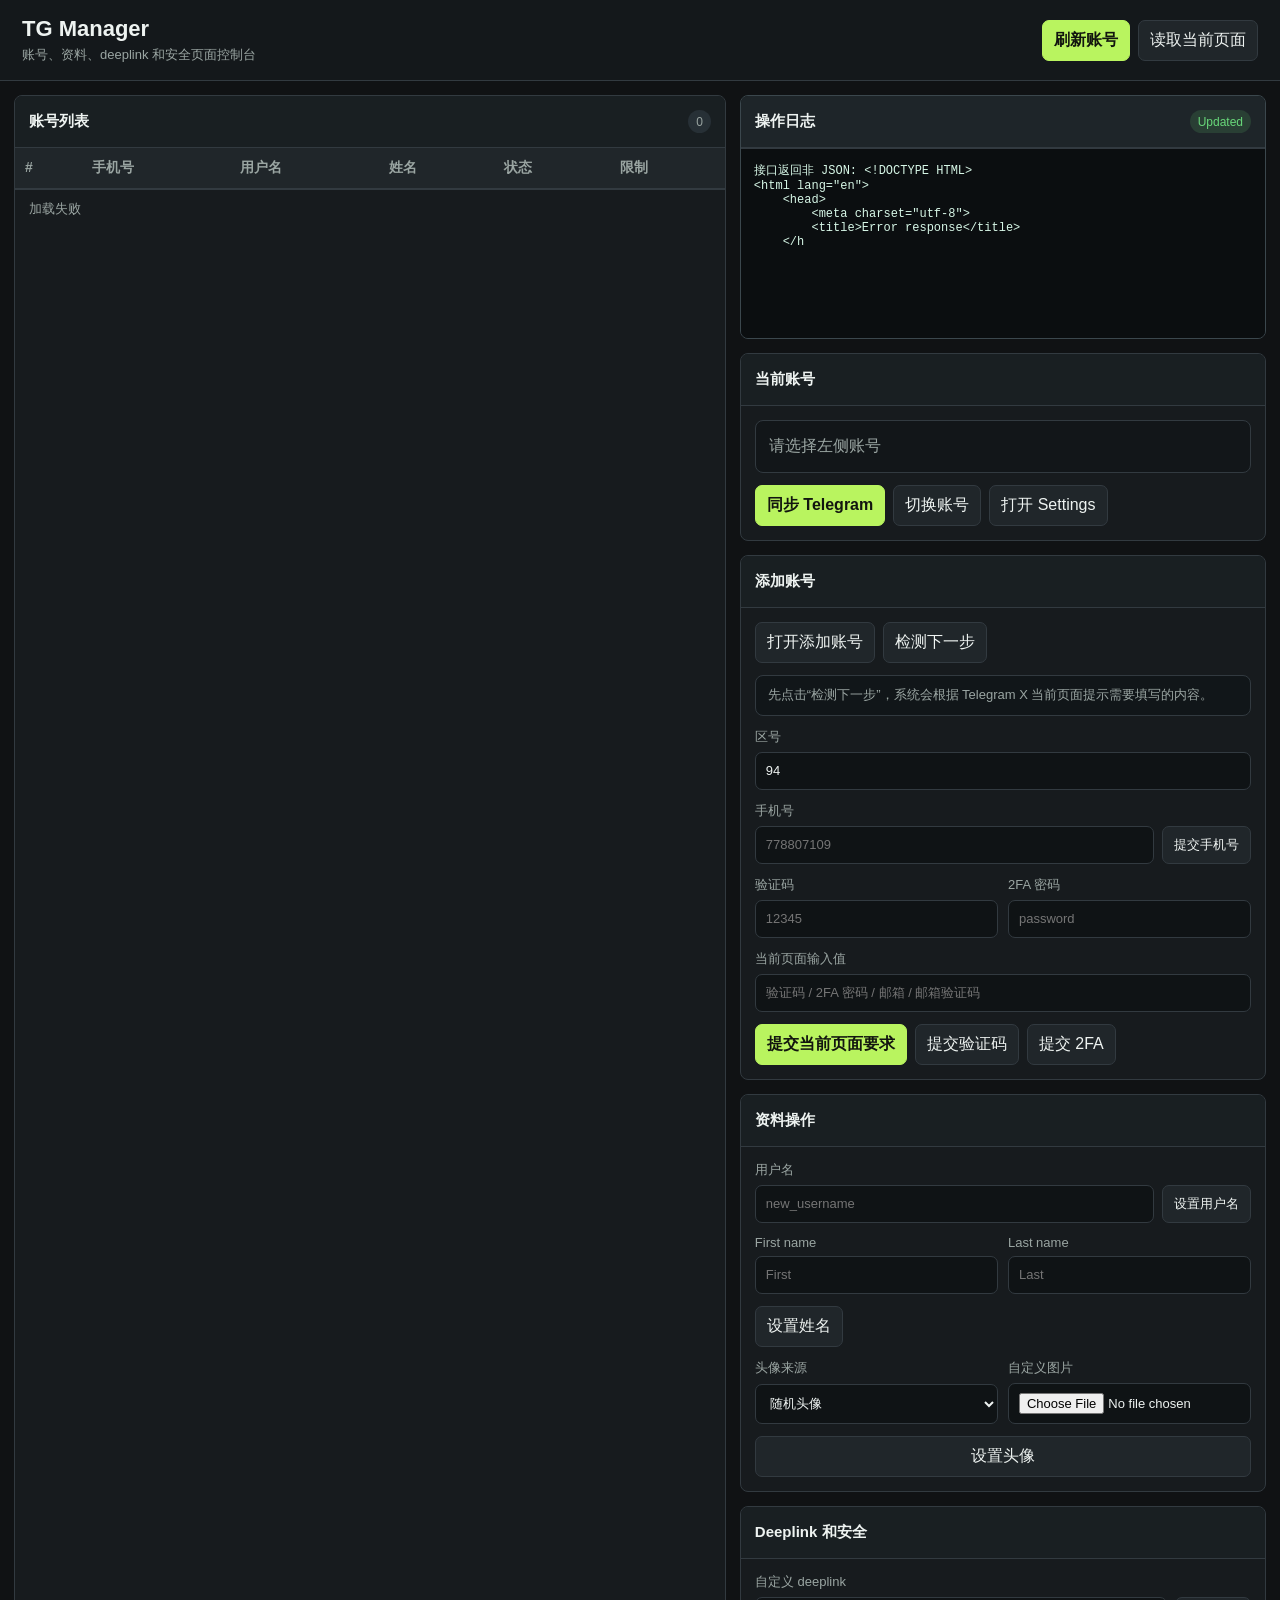
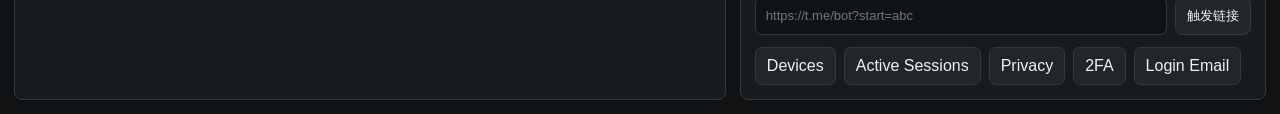
==== tgbot-api/tgx_automation/api/dashboard.html @ 23ddde01 "Add Telegram X account management dashboard" ====
<!doctype html>
<html lang="zh-CN">
<head>
  <meta charset="utf-8">
  <meta name="viewport" content="width=device-width, initial-scale=1">
  <title>TG Manager</title>
  <style>
    :root {
      --bg: #101214;
      --surface: #171b1e;
      --surface-2: #20262a;
      --line: #323a40;
      --text: #eef3f1;
      --muted: #9aa5a2;
      --accent: #b9f45f;
      --accent-2: #48d4bb;
      --danger: #ff7474;
      --warn: #f4c95d;
      --ok: #68d77a;
    }
    * { box-sizing: border-box; }
    body {
      margin: 0;
      min-height: 100vh;
      background: var(--bg);
      color: var(--text);
      font-family: "Segoe UI", "Microsoft YaHei", Arial, sans-serif;
    }
    header {
      display: flex;
      align-items: center;
      justify-content: space-between;
      gap: 16px;
      min-height: 76px;
      padding: 16px 22px;
      border-bottom: 1px solid var(--line);
      background: #14181b;
      position: sticky;
      top: 0;
      z-index: 5;
    }
    h1 {
      margin: 0;
      font-size: 22px;
      letter-spacing: 0;
    }
    .sub {
      margin-top: 4px;
      color: var(--muted);
      font-size: 13px;
    }
    main {
      display: grid;
      grid-template-columns: minmax(520px, 1.15fr) minmax(420px, .85fr);
      gap: 14px;
      padding: 14px;
    }
    section {
      border: 1px solid var(--line);
      background: var(--surface);
      border-radius: 8px;
      overflow: hidden;
    }
    .section-head {
      display: flex;
      align-items: center;
      justify-content: space-between;
      gap: 12px;
      min-height: 52px;
      padding: 12px 14px;
      border-bottom: 1px solid var(--line);
      background: #191f22;
    }
    h2 {
      margin: 0;
      font-size: 15px;
      letter-spacing: 0;
    }
    button {
      border: 1px solid var(--line);
      background: var(--surface-2);
      color: var(--text);
      min-height: 38px;
      padding: 9px 11px;
      border-radius: 7px;
      cursor: pointer;
      font: inherit;
      white-space: nowrap;
    }
    button.primary {
      background: var(--accent);
      border-color: var(--accent);
      color: #12150f;
      font-weight: 700;
    }
    button:disabled {
      cursor: wait;
      opacity: .58;
    }
    button:hover:not(:disabled) { border-color: var(--accent-2); }
    input {
      width: 100%;
      min-height: 38px;
      border: 1px solid var(--line);
      border-radius: 7px;
      background: #0f1315;
      color: var(--text);
      padding: 9px 10px;
      font: inherit;
    }
    select {
      width: 100%;
      min-height: 38px;
      border: 1px solid var(--line);
      border-radius: 7px;
      background: #0f1315;
      color: var(--text);
      padding: 9px 10px;
      font: inherit;
    }
    label {
      display: grid;
      gap: 6px;
      color: var(--muted);
      font-size: 13px;
    }
    table {
      width: 100%;
      border-collapse: collapse;
      font-size: 14px;
    }
    th, td {
      padding: 11px 10px;
      border-bottom: 1px solid var(--line);
      text-align: left;
      vertical-align: top;
    }
    th {
      color: var(--muted);
      background: #20262a;
      font-weight: 600;
      position: sticky;
      top: 0;
      z-index: 1;
    }
    tbody tr { cursor: pointer; }
    tbody tr:hover { background: rgba(72, 212, 187, .06); }
    tbody tr.active { background: rgba(185, 244, 95, .10); }
    .table-wrap {
      max-height: calc(100vh - 236px);
      overflow: auto;
    }
    .phone { font-weight: 700; white-space: nowrap; }
    .muted { color: var(--muted); }
    .pill {
      display: inline-flex;
      align-items: center;
      min-height: 23px;
      padding: 3px 8px;
      border-radius: 999px;
      background: #273036;
      color: var(--muted);
      font-size: 12px;
      white-space: nowrap;
    }
    .pill.ok { background: rgba(104, 215, 122, .14); color: var(--ok); }
    .pill.warn { background: rgba(244, 201, 93, .14); color: var(--warn); }
    .pill.bad { background: rgba(255, 116, 116, .14); color: var(--danger); }
    .toolbar, .button-row {
      display: flex;
      align-items: center;
      flex-wrap: wrap;
      gap: 8px;
    }
    .side {
      display: grid;
      gap: 14px;
      align-content: start;
    }
    .panel-body {
      display: grid;
      gap: 12px;
      padding: 14px;
    }
    .selected {
      padding: 13px;
      border: 1px solid var(--line);
      border-radius: 8px;
      background: #121619;
      line-height: 1.55;
    }
    .grid-2 {
      display: grid;
      grid-template-columns: 1fr 1fr;
      gap: 10px;
    }
    .inline {
      display: grid;
      grid-template-columns: minmax(0, 1fr) auto;
      gap: 8px;
      align-items: end;
    }
    .status {
      padding: 10px 14px;
      border-top: 1px solid var(--line);
      color: var(--muted);
      font-size: 13px;
    }
    pre {
      margin: 0;
      min-height: 190px;
      max-height: 320px;
      overflow: auto;
      padding: 13px;
      border-top: 1px solid var(--line);
      background: #0b0e10;
      color: #d7f7e7;
      font-size: 12px;
      white-space: pre-wrap;
    }
    .log-panel {
      border-color: #3b474d;
      background: #111518;
    }
    .log-panel .section-head {
      background: #1e2529;
    }
    .hint {
      padding: 10px 12px;
      border: 1px solid var(--line);
      border-radius: 8px;
      background: #111619;
      color: var(--muted);
      font-size: 13px;
      line-height: 1.45;
    }
    @media (max-width: 980px) {
      header { align-items: flex-start; flex-direction: column; }
      main { grid-template-columns: 1fr; }
      .table-wrap { max-height: none; }
    }
    @media (max-width: 620px) {
      main { padding: 10px; }
      .grid-2, .inline { grid-template-columns: 1fr; }
      .hide-sm { display: none; }
    }
  </style>
</head>
<body>
  <header>
    <div>
      <h1>TG Manager</h1>
      <div class="sub">账号、资料、deeplink 和安全页面控制台</div>
    </div>
    <div class="toolbar">
      <button id="refresh" class="primary">刷新账号</button>
      <button id="state">读取当前页面</button>
    </div>
  </header>

  <main>
    <section>
      <div class="section-head">
        <h2>账号列表</h2>
        <span id="count" class="pill">0</span>
      </div>
      <div class="table-wrap">
        <table>
          <thead>
            <tr>
              <th>#</th>
              <th>手机号</th>
              <th>用户名</th>
              <th class="hide-sm">姓名</th>
              <th>状态</th>
              <th>限制</th>
            </tr>
          </thead>
          <tbody id="accounts"></tbody>
        </table>
      </div>
      <div id="status" class="status">Ready.</div>
    </section>

    <div class="side">
      <section class="log-panel">
        <div class="section-head">
          <h2>操作日志</h2>
          <span id="logStatus" class="pill">Ready</span>
        </div>
        <pre id="log">Ready.</pre>
      </section>

      <section>
        <div class="section-head">
          <h2>当前账号</h2>
        </div>
        <div class="panel-body">
          <div id="selected" class="selected muted">请选择左侧账号</div>
          <div class="button-row">
            <button id="sync" class="primary">同步 Telegram</button>
            <button id="switch">切换账号</button>
            <button id="openSettings">打开 Settings</button>
          </div>
        </div>
      </section>

      <section>
        <div class="section-head">
          <h2>添加账号</h2>
        </div>
        <div class="panel-body">
          <div class="button-row">
            <button id="openAddAccount">打开添加账号</button>
            <button id="loginNext">检测下一步</button>
          </div>
          <div id="loginHint" class="hint">先点击“检测下一步”，系统会根据 Telegram X 当前页面提示需要填写的内容。</div>
          <label>区号
            <input id="loginCode" value="94" placeholder="86">
          </label>
          <label>手机号
            <div class="inline">
              <input id="loginPhone" placeholder="778807109">
              <button id="loginStart">提交手机号</button>
            </div>
          </label>
          <div class="grid-2">
            <label>验证码
              <input id="loginCodeValue" placeholder="12345">
            </label>
            <label>2FA 密码
              <input id="loginPassword" type="password" placeholder="password">
            </label>
          </div>
          <label>当前页面输入值
            <input id="loginValue" placeholder="验证码 / 2FA 密码 / 邮箱 / 邮箱验证码">
          </label>
          <div class="button-row">
            <button id="submitNext" class="primary">提交当前页面要求</button>
            <button id="submitCode">提交验证码</button>
            <button id="submitPassword">提交 2FA</button>
          </div>
        </div>
      </section>

      <section>
        <div class="section-head">
          <h2>资料操作</h2>
        </div>
        <div class="panel-body">
          <label>用户名
            <div class="inline">
              <input id="username" placeholder="new_username">
              <button id="setUsername">设置用户名</button>
            </div>
          </label>
          <div class="grid-2">
            <label>First name
              <input id="firstName" placeholder="First">
            </label>
            <label>Last name
              <input id="lastName" placeholder="Last">
            </label>
          </div>
          <div class="button-row">
            <button id="setName">设置姓名</button>
          </div>
          <div class="grid-2">
            <label>头像来源
              <select id="avatarMode">
                <option value="random">随机头像</option>
                <option value="custom">自定义上传</option>
                <option value="gallery">图库首张（未验证）</option>
              </select>
            </label>
            <label>自定义图片
              <input id="avatarFile" type="file" accept="image/png,image/jpeg,image/webp">
            </label>
          </div>
          <button id="avatar">设置头像</button>
        </div>
      </section>

      <section>
        <div class="section-head">
          <h2>Deeplink 和安全</h2>
        </div>
        <div class="panel-body">
          <label>自定义 deeplink
            <div class="inline">
              <input id="deeplink" placeholder="https://t.me/bot?start=abc">
              <button id="openLink">触发链接</button>
            </div>
          </label>
          <div class="button-row">
            <button id="openDevices">Devices</button>
            <button id="openSessions">Active Sessions</button>
            <button id="openPrivacy">Privacy</button>
            <button id="open2fa">2FA</button>
            <button id="openLoginEmail">Login Email</button>
          </div>
        </div>
      </section>
    </div>
  </main>

  <script>
    let rows = [];
    let selected = null;
    let busy = false;

    const $ = (id) => document.getElementById(id);
    const buttons = () => Array.from(document.querySelectorAll("button"));
    const phone = (a) => a.country_code && a.local_phone ? `+${a.country_code} ${a.local_phone}` : a.phone_e164;
    const name = (a) => [a.first_name, a.last_name].filter(Boolean).join(" ") || "-";
    const statusClass = (a) => a.status === "active" ? "ok" : a.status === "code_sent" || a.status === "needs_password" ? "warn" : "";
    const isFailure = (data) => Boolean(data && (data.error || data.verified === false));

    function setBusy(value, message) {
      busy = value;
      buttons().forEach((button) => button.disabled = value);
      if (message) $("status").textContent = message;
    }

    function log(value) {
      $("log").textContent = typeof value === "string" ? value : JSON.stringify(value, null, 2);
      $("logStatus").textContent = typeof value === "object" && value && isFailure(value) ? "Fail" : "Updated";
      $("logStatus").className = typeof value === "object" && value && isFailure(value) ? "pill bad" : "pill ok";
      $("log").scrollTop = 0;
    }

    function renderLoginRequirement(data) {
      const req = data && (data.login_requirement || (data.state && data.state.login_requirement));
      if (!req) return;
      $("loginHint").textContent = `${req.message} required=${req.required}; fields=${(req.fields || []).join(", ") || "-"}`;
    }

    function ref() {
      if (!selected) throw new Error("请先选择左侧账号");
      return { phone_e164: selected.phone_e164 };
    }

    async function api(path, options = {}) {
      const res = await fetch(path, {
        headers: { "Content-Type": "application/json" },
        ...options,
      });
      const text = await res.text();
      let data = {};
      try {
        data = text ? JSON.parse(text) : {};
      } catch (err) {
        throw new Error(`接口返回非 JSON: ${text.slice(0, 120)}`);
      }
      if (!res.ok) throw new Error(data.error || `HTTP ${res.status}`);
      return data;
    }

    function renderRows() {
      $("count").textContent = String(rows.length);
      $("accounts").innerHTML = rows.map((a, index) => `
        <tr data-phone="${a.phone_e164}" class="${selected && selected.phone_e164 === a.phone_e164 ? "active" : ""}">
          <td>${index + 1}</td>
          <td class="phone">${phone(a)}<div class="muted">switch=${a.switch_index ?? "-"}</div></td>
          <td>${a.username ? "@" + a.username : "-"}</td>
          <td class="hide-sm">${name(a)}</td>
          <td><span class="pill ${statusClass(a)}">${a.status || "unknown"}</span></td>
          <td>${a.is_banned ? '<span class="pill bad">封禁</span>' : ""} ${a.has_restrictions ? '<span class="pill warn">限制</span>' : '<span class="pill ok">正常</span>'}</td>
        </tr>
      `).join("");
      Array.from($("accounts").querySelectorAll("tr")).forEach((tr) => {
        tr.addEventListener("click", () => {
          selected = rows.find((account) => account.phone_e164 === tr.dataset.phone) || null;
          renderSelected();
          renderRows();
        });
      });
    }

    function renderSelected() {
      if (!selected) {
        $("selected").textContent = "请选择左侧账号";
        $("selected").classList.add("muted");
        return;
      }
      $("selected").classList.remove("muted");
      $("selected").innerHTML = `
        <strong>${phone(selected)}</strong><br>
        用户名: ${selected.username ? "@" + selected.username : "未记录"}<br>
        姓名: ${name(selected)}<br>
        状态: ${selected.status || "unknown"} · switch=${selected.switch_index ?? "-"}
      `;
      $("username").value = selected.username || "";
      $("firstName").value = selected.first_name || "";
      $("lastName").value = selected.last_name || "";
    }

    async function load() {
      setBusy(true, "正在加载账号...");
      try {
        const data = await api("/accounts");
        rows = data.accounts || [];
        if (selected) selected = rows.find((a) => a.phone_e164 === selected.phone_e164) || null;
        renderSelected();
        renderRows();
        $("status").textContent = `已加载 ${rows.length} 个账号`;
        log({ loaded: rows.length });
      } catch (err) {
        $("status").textContent = "加载失败";
        log(String(err.message || err));
      } finally {
        setBusy(false);
      }
    }

    async function run(label, path, bodyFactory) {
      if (busy) return;
      setBusy(true, `${label} 执行中...`);
      try {
        const body = typeof bodyFactory === "function" ? bodyFactory() : bodyFactory;
        const data = await api(path, { method: "POST", body: JSON.stringify(body) });
        log(data);
        renderLoginRequirement(data);
        $("status").textContent = isFailure(data) ? `${label} 失败` : `${label} 完成`;
        await refreshQuietly();
      } catch (err) {
        $("status").textContent = `${label} 失败`;
        log(String(err.message || err));
      } finally {
        setBusy(false);
      }
    }

    async function refreshQuietly() {
      const data = await api("/accounts");
      rows = data.accounts || [];
      if (selected) selected = rows.find((a) => a.phone_e164 === selected.phone_e164) || selected;
      renderSelected();
      renderRows();
    }

    function openPage(page) {
      return run(`打开 ${page}`, "/ui/api/account/open-page", () => ({ ...ref(), page }));
    }

    function readFileAsDataUrl(file) {
      return new Promise((resolve, reject) => {
        const reader = new FileReader();
        reader.onload = () => resolve(String(reader.result || ""));
        reader.onerror = () => reject(reader.error || new Error("读取图片失败"));
        reader.readAsDataURL(file);
      });
    }

    async function setAvatar() {
      if (busy) return;
      setBusy(true, "设置头像执行中...");
      try {
        const mode = $("avatarMode").value;
        const body = { ...ref(), mode };
        if (mode === "custom") {
          const file = $("avatarFile").files[0];
          if (!file) throw new Error("自定义头像必须先选择图片");
          body.filename = file.name;
          body.image_base64 = await readFileAsDataUrl(file);
        }
        const data = await api("/ui/api/account/avatar", { method: "POST", body: JSON.stringify(body) });
        log(data);
        $("status").textContent = isFailure(data) ? "设置头像失败" : "设置头像完成";
        await refreshQuietly();
      } catch (err) {
        $("status").textContent = "设置头像失败";
        log(String(err.message || err));
      } finally {
        setBusy(false);
      }
    }

    $("refresh").onclick = load;
    $("state").onclick = async () => {
      if (busy) return;
      setBusy(true, "读取当前页面中...");
      try {
        const data = await api("/state");
        log(data);
        renderLoginRequirement(data);
        $("status").textContent = "读取当前页面完成";
      } catch (err) {
        $("status").textContent = "读取当前页面失败";
        log(String(err.message || err));
      } finally {
        setBusy(false);
      }
    };
    $("sync").onclick = () => run("同步 Telegram", "/ui/api/account/sync", () => ref());
    $("switch").onclick = () => run("切换账号", "/ui/api/account/switch", () => ref());
    $("openSettings").onclick = () => openPage("settings");
    $("openAddAccount").onclick = () => run("打开添加账号", "/actions/add-account/open", {});
    $("loginNext").onclick = () => run("检测登录下一步", "/actions/login/next", {});
    $("loginStart").onclick = () => run("提交手机号", "/actions/login/start", () => ({
      code: $("loginCode").value.trim(),
      phone: $("loginPhone").value.trim(),
    }));
    $("submitNext").onclick = () => run("提交当前页面要求", "/actions/login/submit-next", () => ({
      code: $("loginCode").value.trim(),
      phone: $("loginPhone").value.trim(),
      value: $("loginValue").value.trim(),
    }));
    $("submitCode").onclick = () => run("提交验证码", "/actions/login/submit-code", () => ({ code: $("loginCodeValue").value.trim() }));
    $("submitPassword").onclick = () => run("提交 2FA", "/actions/login/submit-password", () => ({ password: $("loginPassword").value }));
    $("avatar").onclick = setAvatar;
    $("setUsername").onclick = () => run("设置用户名", "/ui/api/account/username", () => ({ ...ref(), username: $("username").value.trim() }));
    $("setName").onclick = () => run("设置姓名", "/ui/api/account/name", () => ({ ...ref(), first_name: $("firstName").value.trim(), last_name: $("lastName").value.trim() }));
    $("openLink").onclick = () => run("触发 deeplink", "/ui/api/account/deeplink", () => ({ ...ref(), deeplink: $("deeplink").value.trim() }));
    $("openDevices").onclick = () => openPage("devices");
    $("openSessions").onclick = () => openPage("sessions");
    $("openPrivacy").onclick = () => openPage("privacy");
    $("open2fa").onclick = () => openPage("2fa");
    $("openLoginEmail").onclick = () => openPage("login_email");

    load();
  </script>
</body>
</html>
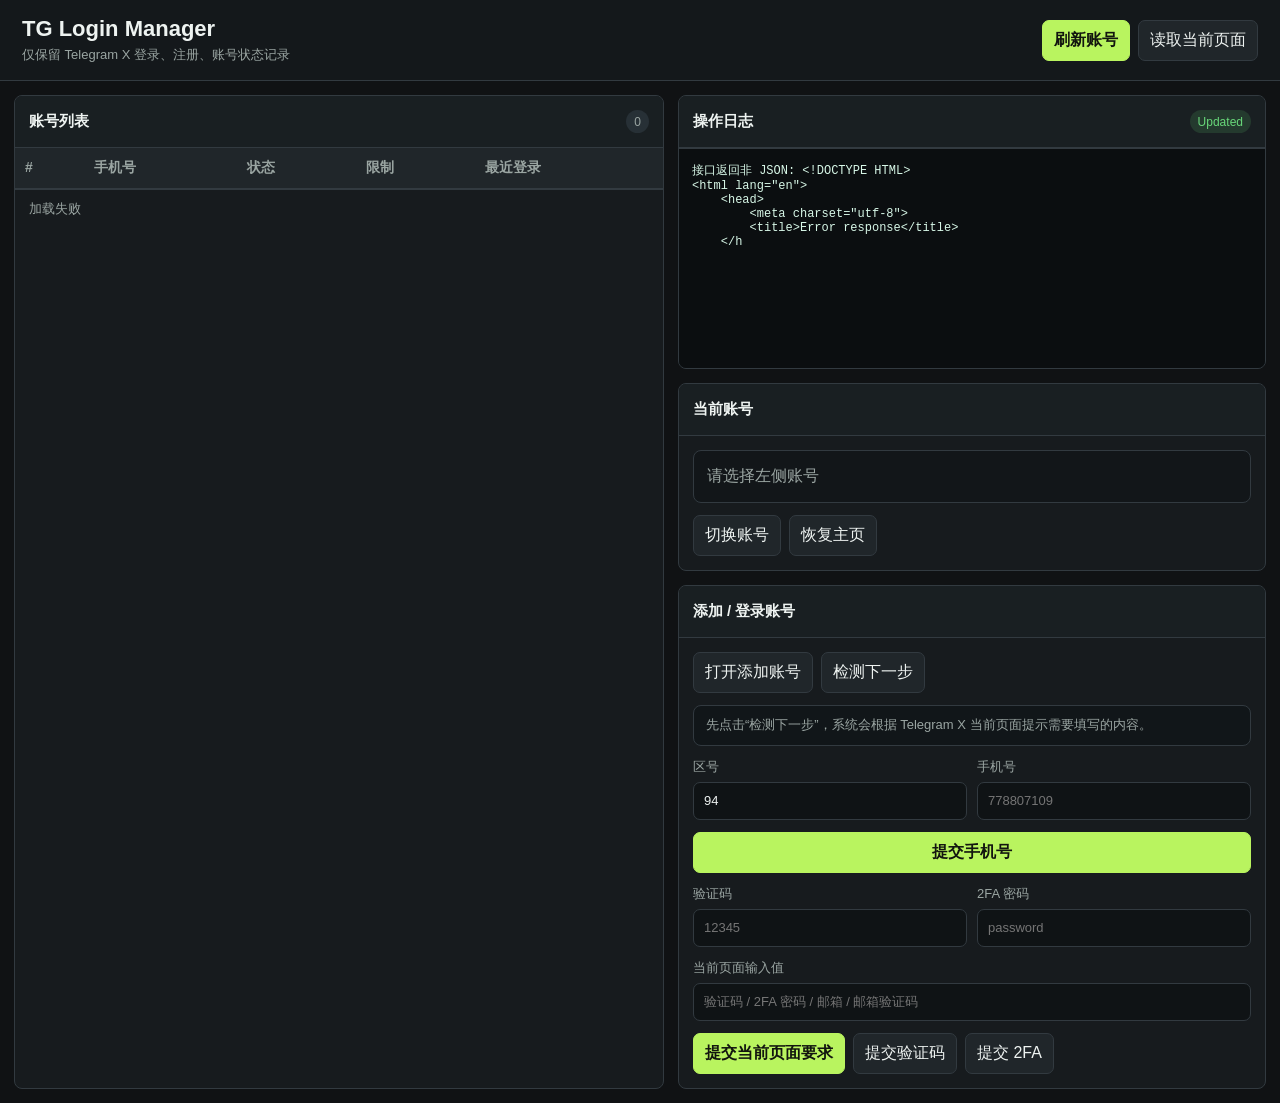
==== commit b8042bfb: "Limit Telegram X API to account login" ====
--- a/tgbot-api/tgx_automation/api/dashboard.html
+++ b/tgbot-api/tgx_automation/api/dashboard.html
@@ -3,7 +3,7 @@
 <head>
   <meta charset="utf-8">
   <meta name="viewport" content="width=device-width, initial-scale=1">
-  <title>TG Manager</title>
+  <title>TG Login Manager</title>
   <style>
     :root {
       --bg: #101214;
@@ -13,7 +13,6 @@
       --text: #eef3f1;
       --muted: #9aa5a2;
       --accent: #b9f45f;
-      --accent-2: #48d4bb;
       --danger: #ff7474;
       --warn: #f4c95d;
       --ok: #68d77a;
@@ -39,19 +38,11 @@
       top: 0;
       z-index: 5;
     }
-    h1 {
-      margin: 0;
-      font-size: 22px;
-      letter-spacing: 0;
-    }
-    .sub {
-      margin-top: 4px;
-      color: var(--muted);
-      font-size: 13px;
-    }
+    h1 { margin: 0; font-size: 22px; letter-spacing: 0; }
+    .sub { margin-top: 4px; color: var(--muted); font-size: 13px; }
     main {
       display: grid;
-      grid-template-columns: minmax(520px, 1.15fr) minmax(420px, .85fr);
+      grid-template-columns: minmax(520px, 1.05fr) minmax(420px, .95fr);
       gap: 14px;
       padding: 14px;
     }
@@ -71,11 +62,7 @@
       border-bottom: 1px solid var(--line);
       background: #191f22;
     }
-    h2 {
-      margin: 0;
-      font-size: 15px;
-      letter-spacing: 0;
-    }
+    h2 { margin: 0; font-size: 15px; letter-spacing: 0; }
     button {
       border: 1px solid var(--line);
       background: var(--surface-2);
@@ -93,11 +80,7 @@
       color: #12150f;
       font-weight: 700;
     }
-    button:disabled {
-      cursor: wait;
-      opacity: .58;
-    }
-    button:hover:not(:disabled) { border-color: var(--accent-2); }
+    button:disabled { cursor: wait; opacity: .58; }
     input {
       width: 100%;
       min-height: 38px;
@@ -108,48 +91,24 @@
       padding: 9px 10px;
       font: inherit;
     }
-    select {
-      width: 100%;
-      min-height: 38px;
-      border: 1px solid var(--line);
-      border-radius: 7px;
-      background: #0f1315;
-      color: var(--text);
-      padding: 9px 10px;
-      font: inherit;
-    }
     label {
       display: grid;
       gap: 6px;
       color: var(--muted);
       font-size: 13px;
     }
-    table {
-      width: 100%;
-      border-collapse: collapse;
-      font-size: 14px;
-    }
+    table { width: 100%; border-collapse: collapse; font-size: 14px; }
     th, td {
       padding: 11px 10px;
       border-bottom: 1px solid var(--line);
       text-align: left;
       vertical-align: top;
     }
-    th {
-      color: var(--muted);
-      background: #20262a;
-      font-weight: 600;
-      position: sticky;
-      top: 0;
-      z-index: 1;
-    }
+    th { color: var(--muted); background: #20262a; font-weight: 600; }
     tbody tr { cursor: pointer; }
-    tbody tr:hover { background: rgba(72, 212, 187, .06); }
+    tbody tr:hover { background: rgba(185, 244, 95, .06); }
     tbody tr.active { background: rgba(185, 244, 95, .10); }
-    .table-wrap {
-      max-height: calc(100vh - 236px);
-      overflow: auto;
-    }
+    .table-wrap { max-height: calc(100vh - 236px); overflow: auto; }
     .phone { font-weight: 700; white-space: nowrap; }
     .muted { color: var(--muted); }
     .pill {
@@ -166,22 +125,9 @@
     .pill.ok { background: rgba(104, 215, 122, .14); color: var(--ok); }
     .pill.warn { background: rgba(244, 201, 93, .14); color: var(--warn); }
     .pill.bad { background: rgba(255, 116, 116, .14); color: var(--danger); }
-    .toolbar, .button-row {
-      display: flex;
-      align-items: center;
-      flex-wrap: wrap;
-      gap: 8px;
-    }
-    .side {
-      display: grid;
-      gap: 14px;
-      align-content: start;
-    }
-    .panel-body {
-      display: grid;
-      gap: 12px;
-      padding: 14px;
-    }
+    .toolbar, .button-row { display: flex; align-items: center; flex-wrap: wrap; gap: 8px; }
+    .side { display: grid; gap: 14px; align-content: start; }
+    .panel-body { display: grid; gap: 12px; padding: 14px; }
     .selected {
       padding: 13px;
       border: 1px solid var(--line);
@@ -189,17 +135,8 @@
       background: #121619;
       line-height: 1.55;
     }
-    .grid-2 {
-      display: grid;
-      grid-template-columns: 1fr 1fr;
-      gap: 10px;
-    }
-    .inline {
-      display: grid;
-      grid-template-columns: minmax(0, 1fr) auto;
-      gap: 8px;
-      align-items: end;
-    }
+    .grid-2 { display: grid; grid-template-columns: 1fr 1fr; gap: 10px; }
+    .inline { display: grid; grid-template-columns: minmax(0, 1fr) auto; gap: 8px; align-items: end; }
     .status {
       padding: 10px 14px;
       border-top: 1px solid var(--line);
@@ -208,8 +145,8 @@
     }
     pre {
       margin: 0;
-      min-height: 190px;
-      max-height: 320px;
+      min-height: 220px;
+      max-height: 420px;
       overflow: auto;
       padding: 13px;
       border-top: 1px solid var(--line);
@@ -217,13 +154,6 @@
       color: #d7f7e7;
       font-size: 12px;
       white-space: pre-wrap;
-    }
-    .log-panel {
-      border-color: #3b474d;
-      background: #111518;
-    }
-    .log-panel .section-head {
-      background: #1e2529;
     }
     .hint {
       padding: 10px 12px;
@@ -249,8 +179,8 @@
 <body>
   <header>
     <div>
-      <h1>TG Manager</h1>
-      <div class="sub">账号、资料、deeplink 和安全页面控制台</div>
+      <h1>TG Login Manager</h1>
+      <div class="sub">仅保留 Telegram X 登录、注册、账号状态记录</div>
     </div>
     <div class="toolbar">
       <button id="refresh" class="primary">刷新账号</button>
@@ -270,10 +200,9 @@
             <tr>
               <th>#</th>
               <th>手机号</th>
-              <th>用户名</th>
-              <th class="hide-sm">姓名</th>
               <th>状态</th>
               <th>限制</th>
+              <th class="hide-sm">最近登录</th>
             </tr>
           </thead>
           <tbody id="accounts"></tbody>
@@ -283,7 +212,7 @@
     </section>
 
     <div class="side">
-      <section class="log-panel">
+      <section>
         <div class="section-head">
           <h2>操作日志</h2>
           <span id="logStatus" class="pill">Ready</span>
@@ -298,16 +227,15 @@
         <div class="panel-body">
           <div id="selected" class="selected muted">请选择左侧账号</div>
           <div class="button-row">
-            <button id="sync" class="primary">同步 Telegram</button>
             <button id="switch">切换账号</button>
-            <button id="openSettings">打开 Settings</button>
+            <button id="recover">恢复主页</button>
           </div>
         </div>
       </section>
 
       <section>
         <div class="section-head">
-          <h2>添加账号</h2>
+          <h2>添加 / 登录账号</h2>
         </div>
         <div class="panel-body">
           <div class="button-row">
@@ -315,15 +243,15 @@
             <button id="loginNext">检测下一步</button>
           </div>
           <div id="loginHint" class="hint">先点击“检测下一步”，系统会根据 Telegram X 当前页面提示需要填写的内容。</div>
-          <label>区号
-            <input id="loginCode" value="94" placeholder="86">
-          </label>
-          <label>手机号
-            <div class="inline">
+          <div class="grid-2">
+            <label>区号
+              <input id="loginCode" value="94" placeholder="86">
+            </label>
+            <label>手机号
               <input id="loginPhone" placeholder="778807109">
-              <button id="loginStart">提交手机号</button>
-            </div>
-          </label>
+            </label>
+          </div>
+          <button id="loginStart" class="primary">提交手机号</button>
           <div class="grid-2">
             <label>验证码
               <input id="loginCodeValue" placeholder="12345">
@@ -342,65 +270,6 @@
           </div>
         </div>
       </section>
-
-      <section>
-        <div class="section-head">
-          <h2>资料操作</h2>
-        </div>
-        <div class="panel-body">
-          <label>用户名
-            <div class="inline">
-              <input id="username" placeholder="new_username">
-              <button id="setUsername">设置用户名</button>
-            </div>
-          </label>
-          <div class="grid-2">
-            <label>First name
-              <input id="firstName" placeholder="First">
-            </label>
-            <label>Last name
-              <input id="lastName" placeholder="Last">
-            </label>
-          </div>
-          <div class="button-row">
-            <button id="setName">设置姓名</button>
-          </div>
-          <div class="grid-2">
-            <label>头像来源
-              <select id="avatarMode">
-                <option value="random">随机头像</option>
-                <option value="custom">自定义上传</option>
-                <option value="gallery">图库首张（未验证）</option>
-              </select>
-            </label>
-            <label>自定义图片
-              <input id="avatarFile" type="file" accept="image/png,image/jpeg,image/webp">
-            </label>
-          </div>
-          <button id="avatar">设置头像</button>
-        </div>
-      </section>
-
-      <section>
-        <div class="section-head">
-          <h2>Deeplink 和安全</h2>
-        </div>
-        <div class="panel-body">
-          <label>自定义 deeplink
-            <div class="inline">
-              <input id="deeplink" placeholder="https://t.me/bot?start=abc">
-              <button id="openLink">触发链接</button>
-            </div>
-          </label>
-          <div class="button-row">
-            <button id="openDevices">Devices</button>
-            <button id="openSessions">Active Sessions</button>
-            <button id="openPrivacy">Privacy</button>
-            <button id="open2fa">2FA</button>
-            <button id="openLoginEmail">Login Email</button>
-          </div>
-        </div>
-      </section>
     </div>
   </main>
 
@@ -412,9 +281,8 @@
     const $ = (id) => document.getElementById(id);
     const buttons = () => Array.from(document.querySelectorAll("button"));
     const phone = (a) => a.country_code && a.local_phone ? `+${a.country_code} ${a.local_phone}` : a.phone_e164;
-    const name = (a) => [a.first_name, a.last_name].filter(Boolean).join(" ") || "-";
     const statusClass = (a) => a.status === "active" ? "ok" : a.status === "code_sent" || a.status === "needs_password" ? "warn" : "";
-    const isFailure = (data) => Boolean(data && (data.error || data.verified === false));
+    const isFailure = (data) => Boolean(data && data.error);
 
     function setBusy(value, message) {
       busy = value;
@@ -462,10 +330,9 @@
         <tr data-phone="${a.phone_e164}" class="${selected && selected.phone_e164 === a.phone_e164 ? "active" : ""}">
           <td>${index + 1}</td>
           <td class="phone">${phone(a)}<div class="muted">switch=${a.switch_index ?? "-"}</div></td>
-          <td>${a.username ? "@" + a.username : "-"}</td>
-          <td class="hide-sm">${name(a)}</td>
           <td><span class="pill ${statusClass(a)}">${a.status || "unknown"}</span></td>
           <td>${a.is_banned ? '<span class="pill bad">封禁</span>' : ""} ${a.has_restrictions ? '<span class="pill warn">限制</span>' : '<span class="pill ok">正常</span>'}</td>
+          <td class="hide-sm">${a.last_login_at || "-"}</td>
         </tr>
       `).join("");
       Array.from($("accounts").querySelectorAll("tr")).forEach((tr) => {
@@ -486,23 +353,24 @@
       $("selected").classList.remove("muted");
       $("selected").innerHTML = `
         <strong>${phone(selected)}</strong><br>
-        用户名: ${selected.username ? "@" + selected.username : "未记录"}<br>
-        姓名: ${name(selected)}<br>
-        状态: ${selected.status || "unknown"} · switch=${selected.switch_index ?? "-"}
+        状态: ${selected.status || "unknown"}<br>
+        限制: ${selected.has_restrictions ? "是" : "否"} · 封禁: ${selected.is_banned ? "是" : "否"}<br>
+        switch=${selected.switch_index ?? "-"} · 最近登录: ${selected.last_login_at || "-"}
       `;
-      $("username").value = selected.username || "";
-      $("firstName").value = selected.first_name || "";
-      $("lastName").value = selected.last_name || "";
+    }
+
+    async function refreshQuietly() {
+      const data = await api("/accounts");
+      rows = data.accounts || [];
+      if (selected) selected = rows.find((a) => a.phone_e164 === selected.phone_e164) || selected;
+      renderSelected();
+      renderRows();
     }
 
     async function load() {
       setBusy(true, "正在加载账号...");
       try {
-        const data = await api("/accounts");
-        rows = data.accounts || [];
-        if (selected) selected = rows.find((a) => a.phone_e164 === selected.phone_e164) || null;
-        renderSelected();
-        renderRows();
+        await refreshQuietly();
         $("status").textContent = `已加载 ${rows.length} 个账号`;
         log({ loaded: rows.length });
       } catch (err) {
@@ -531,51 +399,6 @@
       }
     }
 
-    async function refreshQuietly() {
-      const data = await api("/accounts");
-      rows = data.accounts || [];
-      if (selected) selected = rows.find((a) => a.phone_e164 === selected.phone_e164) || selected;
-      renderSelected();
-      renderRows();
-    }
-
-    function openPage(page) {
-      return run(`打开 ${page}`, "/ui/api/account/open-page", () => ({ ...ref(), page }));
-    }
-
-    function readFileAsDataUrl(file) {
-      return new Promise((resolve, reject) => {
-        const reader = new FileReader();
-        reader.onload = () => resolve(String(reader.result || ""));
-        reader.onerror = () => reject(reader.error || new Error("读取图片失败"));
-        reader.readAsDataURL(file);
-      });
-    }
-
-    async function setAvatar() {
-      if (busy) return;
-      setBusy(true, "设置头像执行中...");
-      try {
-        const mode = $("avatarMode").value;
-        const body = { ...ref(), mode };
-        if (mode === "custom") {
-          const file = $("avatarFile").files[0];
-          if (!file) throw new Error("自定义头像必须先选择图片");
-          body.filename = file.name;
-          body.image_base64 = await readFileAsDataUrl(file);
-        }
-        const data = await api("/ui/api/account/avatar", { method: "POST", body: JSON.stringify(body) });
-        log(data);
-        $("status").textContent = isFailure(data) ? "设置头像失败" : "设置头像完成";
-        await refreshQuietly();
-      } catch (err) {
-        $("status").textContent = "设置头像失败";
-        log(String(err.message || err));
-      } finally {
-        setBusy(false);
-      }
-    }
-
     $("refresh").onclick = load;
     $("state").onclick = async () => {
       if (busy) return;
@@ -592,9 +415,8 @@
         setBusy(false);
       }
     };
-    $("sync").onclick = () => run("同步 Telegram", "/ui/api/account/sync", () => ref());
-    $("switch").onclick = () => run("切换账号", "/ui/api/account/switch", () => ref());
-    $("openSettings").onclick = () => openPage("settings");
+    $("switch").onclick = () => run("切换账号", "/actions/account/switch", () => ref());
+    $("recover").onclick = () => run("恢复主页", "/actions/recover-home", {});
     $("openAddAccount").onclick = () => run("打开添加账号", "/actions/add-account/open", {});
     $("loginNext").onclick = () => run("检测登录下一步", "/actions/login/next", {});
     $("loginStart").onclick = () => run("提交手机号", "/actions/login/start", () => ({
@@ -608,15 +430,6 @@
     }));
     $("submitCode").onclick = () => run("提交验证码", "/actions/login/submit-code", () => ({ code: $("loginCodeValue").value.trim() }));
     $("submitPassword").onclick = () => run("提交 2FA", "/actions/login/submit-password", () => ({ password: $("loginPassword").value }));
-    $("avatar").onclick = setAvatar;
-    $("setUsername").onclick = () => run("设置用户名", "/ui/api/account/username", () => ({ ...ref(), username: $("username").value.trim() }));
-    $("setName").onclick = () => run("设置姓名", "/ui/api/account/name", () => ({ ...ref(), first_name: $("firstName").value.trim(), last_name: $("lastName").value.trim() }));
-    $("openLink").onclick = () => run("触发 deeplink", "/ui/api/account/deeplink", () => ({ ...ref(), deeplink: $("deeplink").value.trim() }));
-    $("openDevices").onclick = () => openPage("devices");
-    $("openSessions").onclick = () => openPage("sessions");
-    $("openPrivacy").onclick = () => openPage("privacy");
-    $("open2fa").onclick = () => openPage("2fa");
-    $("openLoginEmail").onclick = () => openPage("login_email");
 
     load();
   </script>
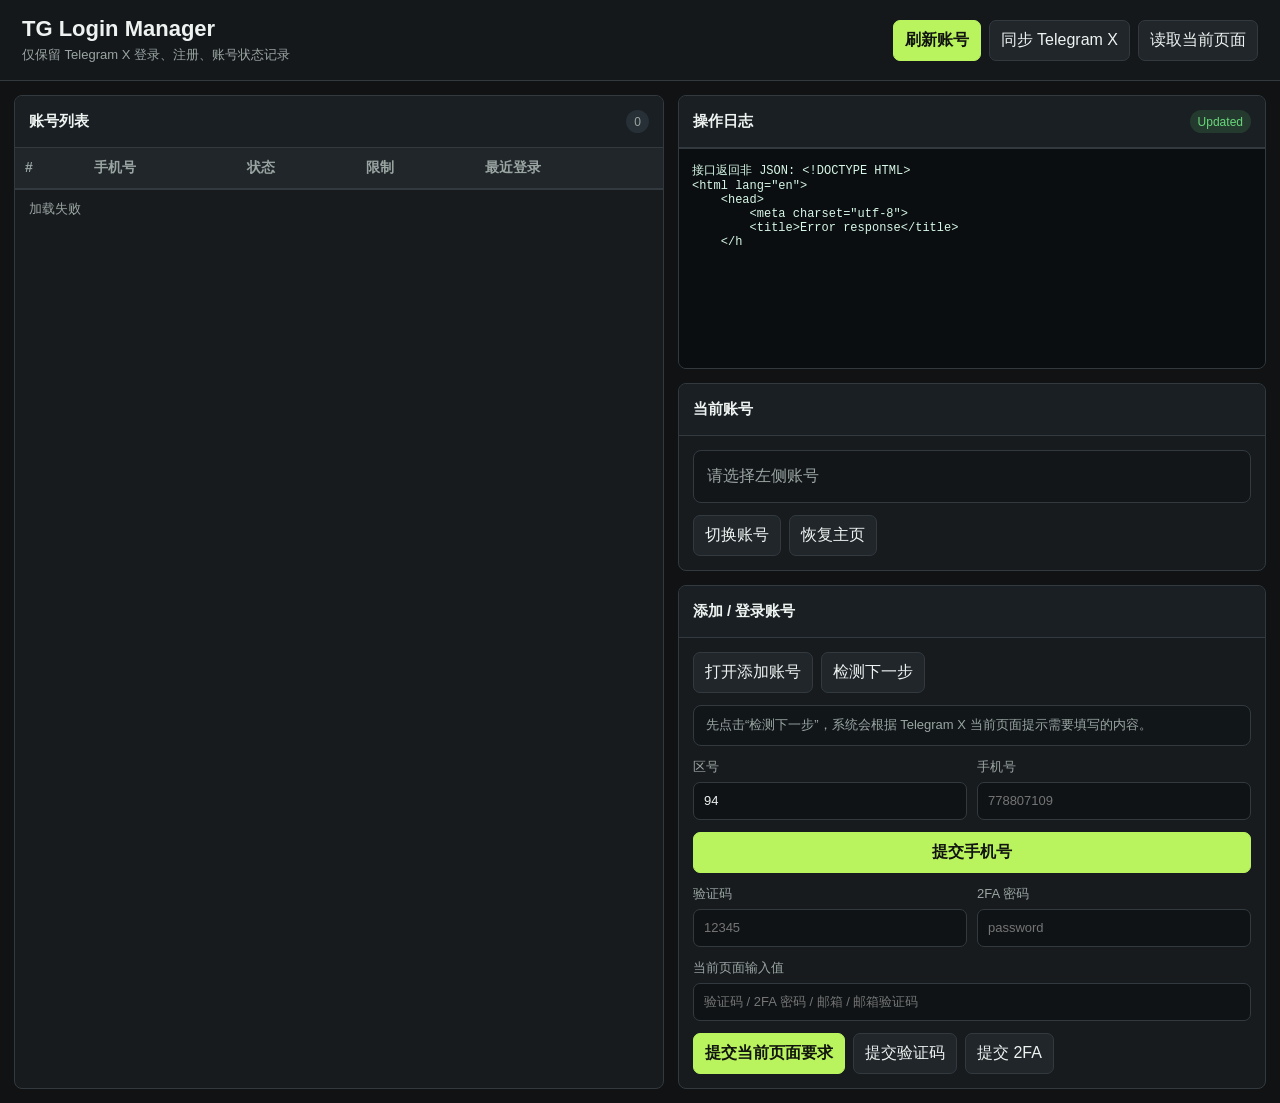
==== commit ff1370b7: "Stabilize login phone entry and status UI" ====
--- a/tgbot-api/tgx_automation/api/dashboard.html
+++ b/tgbot-api/tgx_automation/api/dashboard.html
@@ -184,6 +184,7 @@
     </div>
     <div class="toolbar">
       <button id="refresh" class="primary">刷新账号</button>
+      <button id="syncTelegram">同步 Telegram X</button>
       <button id="state">读取当前页面</button>
     </div>
   </header>
@@ -283,6 +284,13 @@
     const phone = (a) => a.country_code && a.local_phone ? `+${a.country_code} ${a.local_phone}` : a.phone_e164;
     const statusClass = (a) => a.status === "active" ? "ok" : a.status === "code_sent" || a.status === "needs_password" ? "warn" : "";
     const isFailure = (data) => Boolean(data && data.error);
+    const requirementLabel = {
+      phone: "等待手机号",
+      code: "等待验证码",
+      password: "等待 2FA",
+      email_or_email_code: "等待邮箱",
+      inspect: "需要检查页面",
+    };
 
     function setBusy(value, message) {
       busy = value;
@@ -300,7 +308,17 @@
     function renderLoginRequirement(data) {
       const req = data && (data.login_requirement || (data.state && data.state.login_requirement));
       if (!req) return;
-      $("loginHint").textContent = `${req.message} required=${req.required}; fields=${(req.fields || []).join(", ") || "-"}`;
+      $("loginHint").textContent = `${requirementLabel[req.required] || req.required}: ${req.message} fields=${(req.fields || []).join(", ") || "-"}`;
+    }
+
+    function describeOutcome(label, data) {
+      if (isFailure(data)) return `${label} 失败: ${data.error}`;
+      if (data.already_logged_in) return `${label} 完成: 账号已登录`;
+      const req = data && (data.login_requirement || (data.state && data.state.login_requirement));
+      if (req && req.required && req.required !== "inspect") return `${label} 完成: ${requirementLabel[req.required] || req.required}`;
+      const page = data && data.state && data.state.page;
+      if (page === "home_chats") return `${label} 完成: 已进入首页`;
+      return `${label} 完成`;
     }
 
     function ref() {
@@ -389,7 +407,7 @@
         const data = await api(path, { method: "POST", body: JSON.stringify(body) });
         log(data);
         renderLoginRequirement(data);
-        $("status").textContent = isFailure(data) ? `${label} 失败` : `${label} 完成`;
+        $("status").textContent = describeOutcome(label, data);
         await refreshQuietly();
       } catch (err) {
         $("status").textContent = `${label} 失败`;
@@ -400,6 +418,7 @@
     }
 
     $("refresh").onclick = load;
+    $("syncTelegram").onclick = () => run("同步 Telegram X", "/accounts/sync-telegram", {});
     $("state").onclick = async () => {
       if (busy) return;
       setBusy(true, "读取当前页面中...");
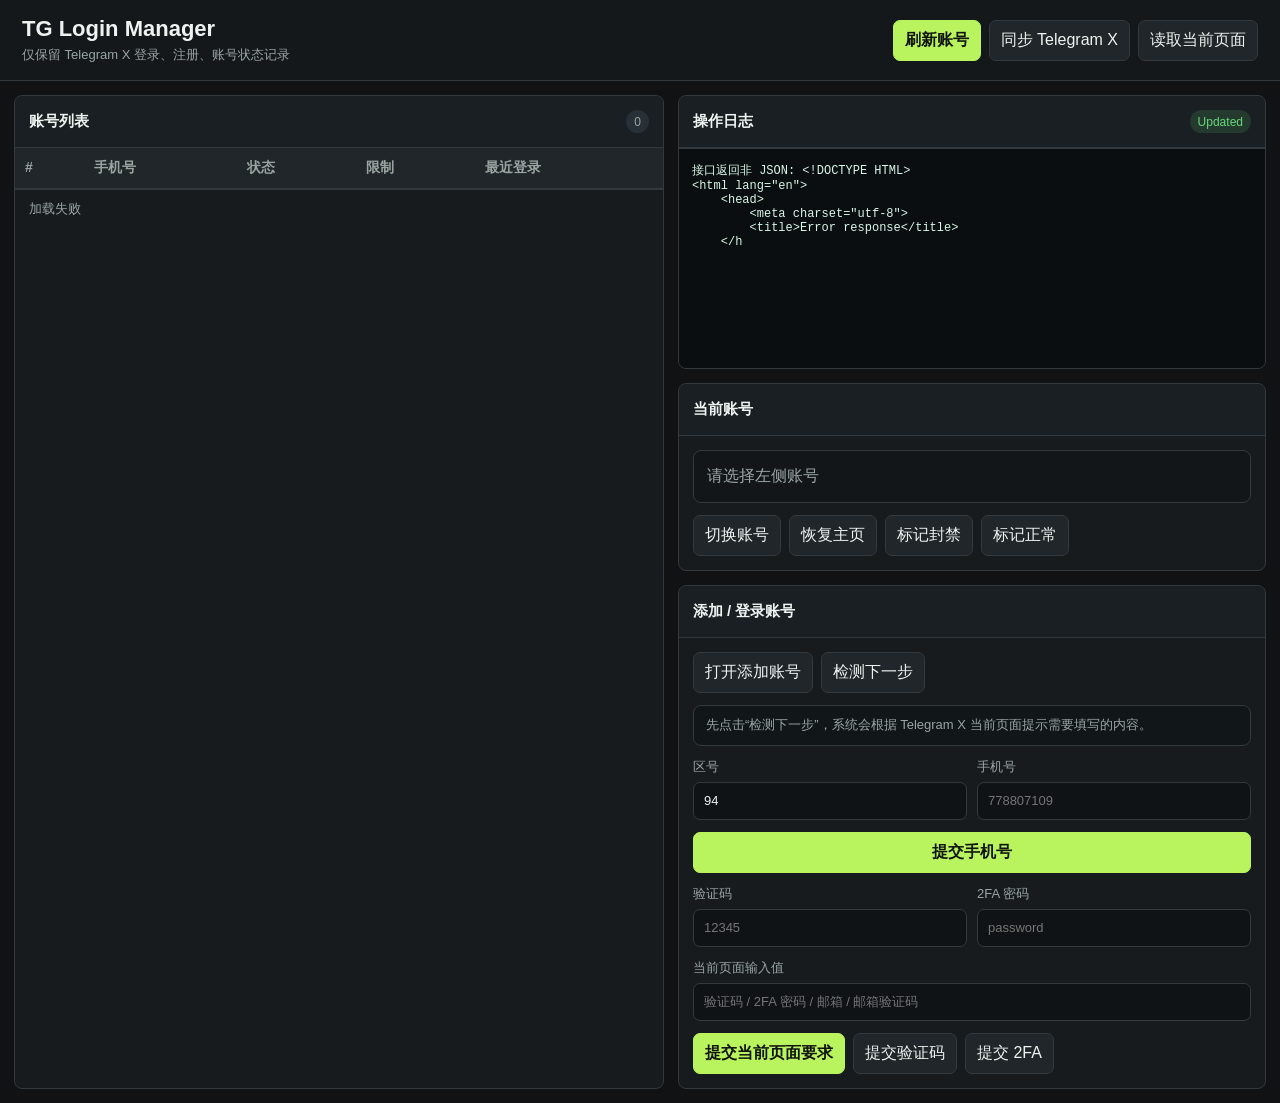
==== commit 6957eace: "Avoid showing unchecked accounts as normal" ====
--- a/tgbot-api/tgx_automation/api/dashboard.html
+++ b/tgbot-api/tgx_automation/api/dashboard.html
@@ -230,6 +230,8 @@
           <div class="button-row">
             <button id="switch">切换账号</button>
             <button id="recover">恢复主页</button>
+            <button id="markBanned">标记封禁</button>
+            <button id="markNormal">标记正常</button>
           </div>
         </div>
       </section>
@@ -283,6 +285,12 @@
     const buttons = () => Array.from(document.querySelectorAll("button"));
     const phone = (a) => a.country_code && a.local_phone ? `+${a.country_code} ${a.local_phone}` : a.phone_e164;
     const statusClass = (a) => a.status === "active" ? "ok" : a.status === "code_sent" || a.status === "needs_password" ? "warn" : "";
+    const restrictionState = (a) => {
+      if (a.is_banned) return { text: "封禁", cls: "bad" };
+      if (a.has_restrictions) return { text: "限制", cls: "warn" };
+      if (!a.status_checked_at) return { text: "未检测", cls: "warn" };
+      return { text: "正常", cls: "ok" };
+    };
     const isFailure = (data) => Boolean(data && data.error);
     const requirementLabel = {
       phone: "等待手机号",
@@ -345,13 +353,18 @@
     function renderRows() {
       $("count").textContent = String(rows.length);
       $("accounts").innerHTML = rows.map((a, index) => `
+        ${(() => {
+          const restriction = restrictionState(a);
+          return `
         <tr data-phone="${a.phone_e164}" class="${selected && selected.phone_e164 === a.phone_e164 ? "active" : ""}">
           <td>${index + 1}</td>
           <td class="phone">${phone(a)}<div class="muted">switch=${a.switch_index ?? "-"}</div></td>
           <td><span class="pill ${statusClass(a)}">${a.status || "unknown"}</span></td>
-          <td>${a.is_banned ? '<span class="pill bad">封禁</span>' : ""} ${a.has_restrictions ? '<span class="pill warn">限制</span>' : '<span class="pill ok">正常</span>'}</td>
+          <td><span class="pill ${restriction.cls}">${restriction.text}</span></td>
           <td class="hide-sm">${a.last_login_at || "-"}</td>
         </tr>
+          `;
+        })()}
       `).join("");
       Array.from($("accounts").querySelectorAll("tr")).forEach((tr) => {
         tr.addEventListener("click", () => {
@@ -372,7 +385,8 @@
       $("selected").innerHTML = `
         <strong>${phone(selected)}</strong><br>
         状态: ${selected.status || "unknown"}<br>
-        限制: ${selected.has_restrictions ? "是" : "否"} · 封禁: ${selected.is_banned ? "是" : "否"}<br>
+        检测: ${restrictionState(selected).text} · 最近检测: ${selected.status_checked_at || "-"}<br>
+        说明: ${selected.restriction_note || "-"}<br>
         switch=${selected.switch_index ?? "-"} · 最近登录: ${selected.last_login_at || "-"}
       `;
     }
@@ -436,6 +450,18 @@
     };
     $("switch").onclick = () => run("切换账号", "/actions/account/switch", () => ref());
     $("recover").onclick = () => run("恢复主页", "/actions/recover-home", {});
+    $("markBanned").onclick = () => run("标记封禁", "/actions/account/status", () => ({
+      ...ref(),
+      is_banned: true,
+      has_restrictions: true,
+      restriction_note: "管理员确认账号已封禁",
+    }));
+    $("markNormal").onclick = () => run("标记正常", "/actions/account/status", () => ({
+      ...ref(),
+      is_banned: false,
+      has_restrictions: false,
+      restriction_note: "管理员确认账号可用",
+    }));
     $("openAddAccount").onclick = () => run("打开添加账号", "/actions/add-account/open", {});
     $("loginNext").onclick = () => run("检测登录下一步", "/actions/login/next", {});
     $("loginStart").onclick = () => run("提交手机号", "/actions/login/start", () => ({
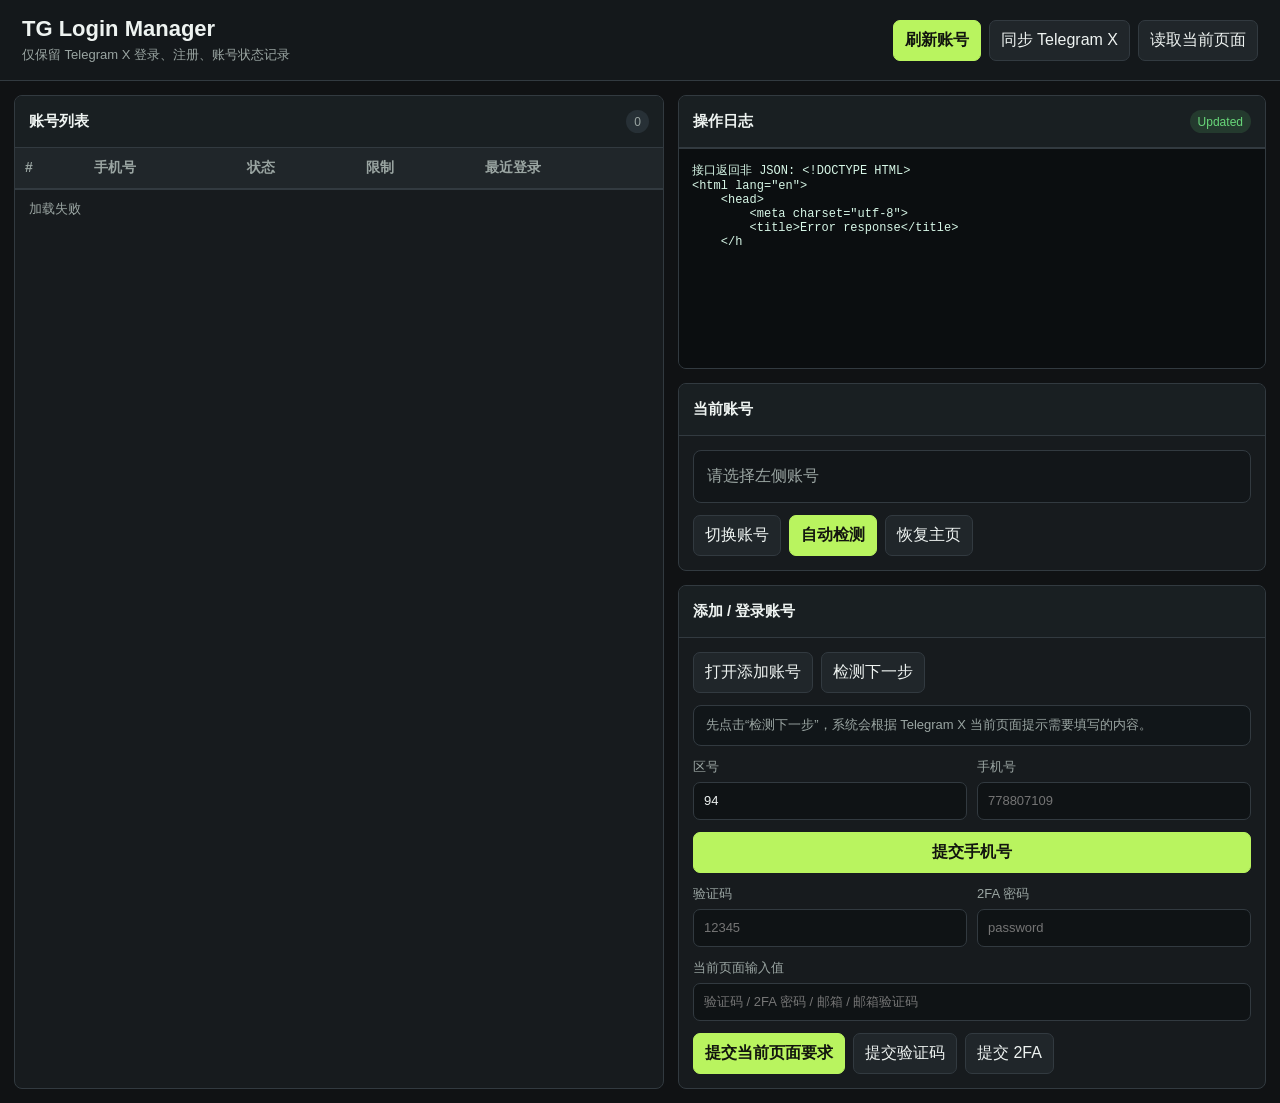
==== commit 36c3d23e: "Add automatic SpamBot status detection" ====
--- a/tgbot-api/tgx_automation/api/dashboard.html
+++ b/tgbot-api/tgx_automation/api/dashboard.html
@@ -229,9 +229,8 @@
           <div id="selected" class="selected muted">请选择左侧账号</div>
           <div class="button-row">
             <button id="switch">切换账号</button>
+            <button id="checkStatus" class="primary">自动检测</button>
             <button id="recover">恢复主页</button>
-            <button id="markBanned">标记封禁</button>
-            <button id="markNormal">标记正常</button>
           </div>
         </div>
       </section>
@@ -321,6 +320,7 @@
 
     function describeOutcome(label, data) {
       if (isFailure(data)) return `${label} 失败: ${data.error}`;
+      if (data.result && data.result.status_result) return `${label} 完成: ${data.result.status_result}`;
       if (data.already_logged_in) return `${label} 完成: 账号已登录`;
       const req = data && (data.login_requirement || (data.state && data.state.login_requirement));
       if (req && req.required && req.required !== "inspect") return `${label} 完成: ${requirementLabel[req.required] || req.required}`;
@@ -449,19 +449,8 @@
       }
     };
     $("switch").onclick = () => run("切换账号", "/actions/account/switch", () => ref());
+    $("checkStatus").onclick = () => run("自动检测状态", "/actions/account/check-status", () => ref());
     $("recover").onclick = () => run("恢复主页", "/actions/recover-home", {});
-    $("markBanned").onclick = () => run("标记封禁", "/actions/account/status", () => ({
-      ...ref(),
-      is_banned: true,
-      has_restrictions: true,
-      restriction_note: "管理员确认账号已封禁",
-    }));
-    $("markNormal").onclick = () => run("标记正常", "/actions/account/status", () => ({
-      ...ref(),
-      is_banned: false,
-      has_restrictions: false,
-      restriction_note: "管理员确认账号可用",
-    }));
     $("openAddAccount").onclick = () => run("打开添加账号", "/actions/add-account/open", {});
     $("loginNext").onclick = () => run("检测登录下一步", "/actions/login/next", {});
     $("loginStart").onclick = () => run("提交手机号", "/actions/login/start", () => ({
